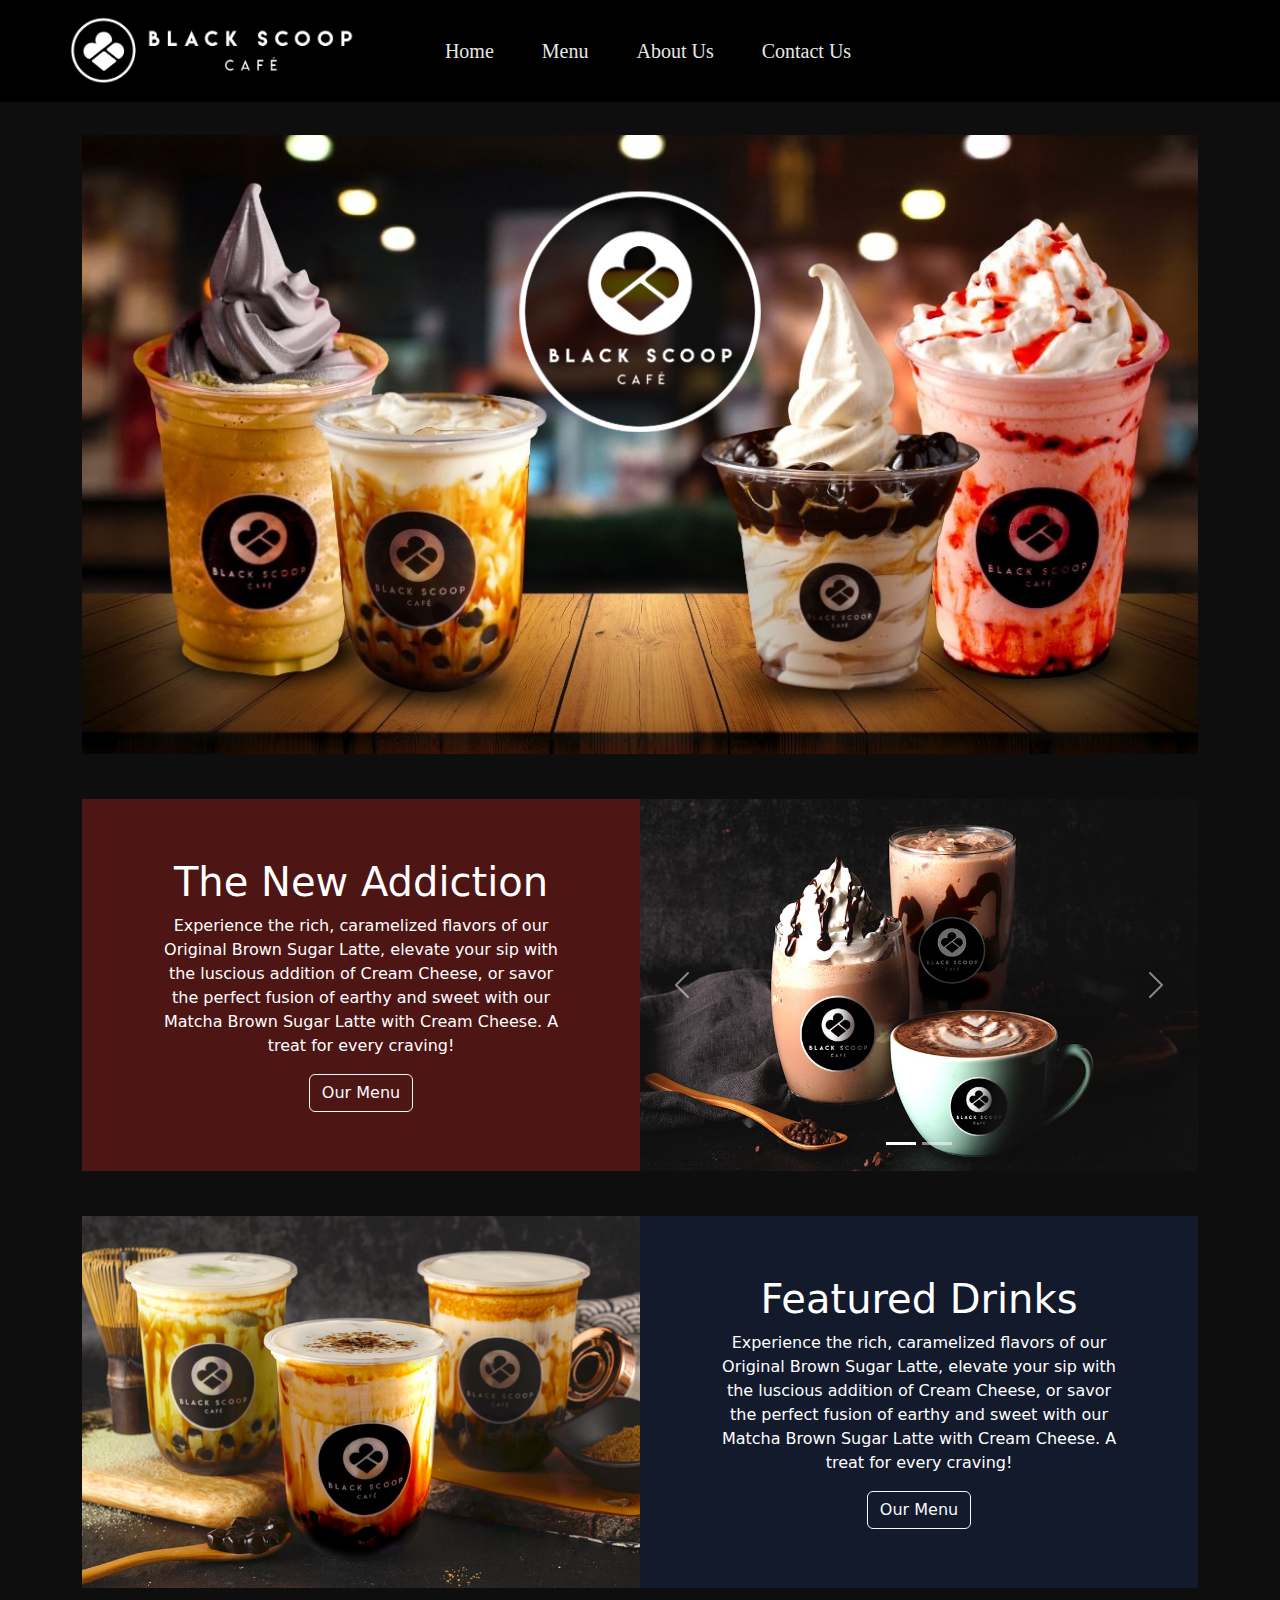
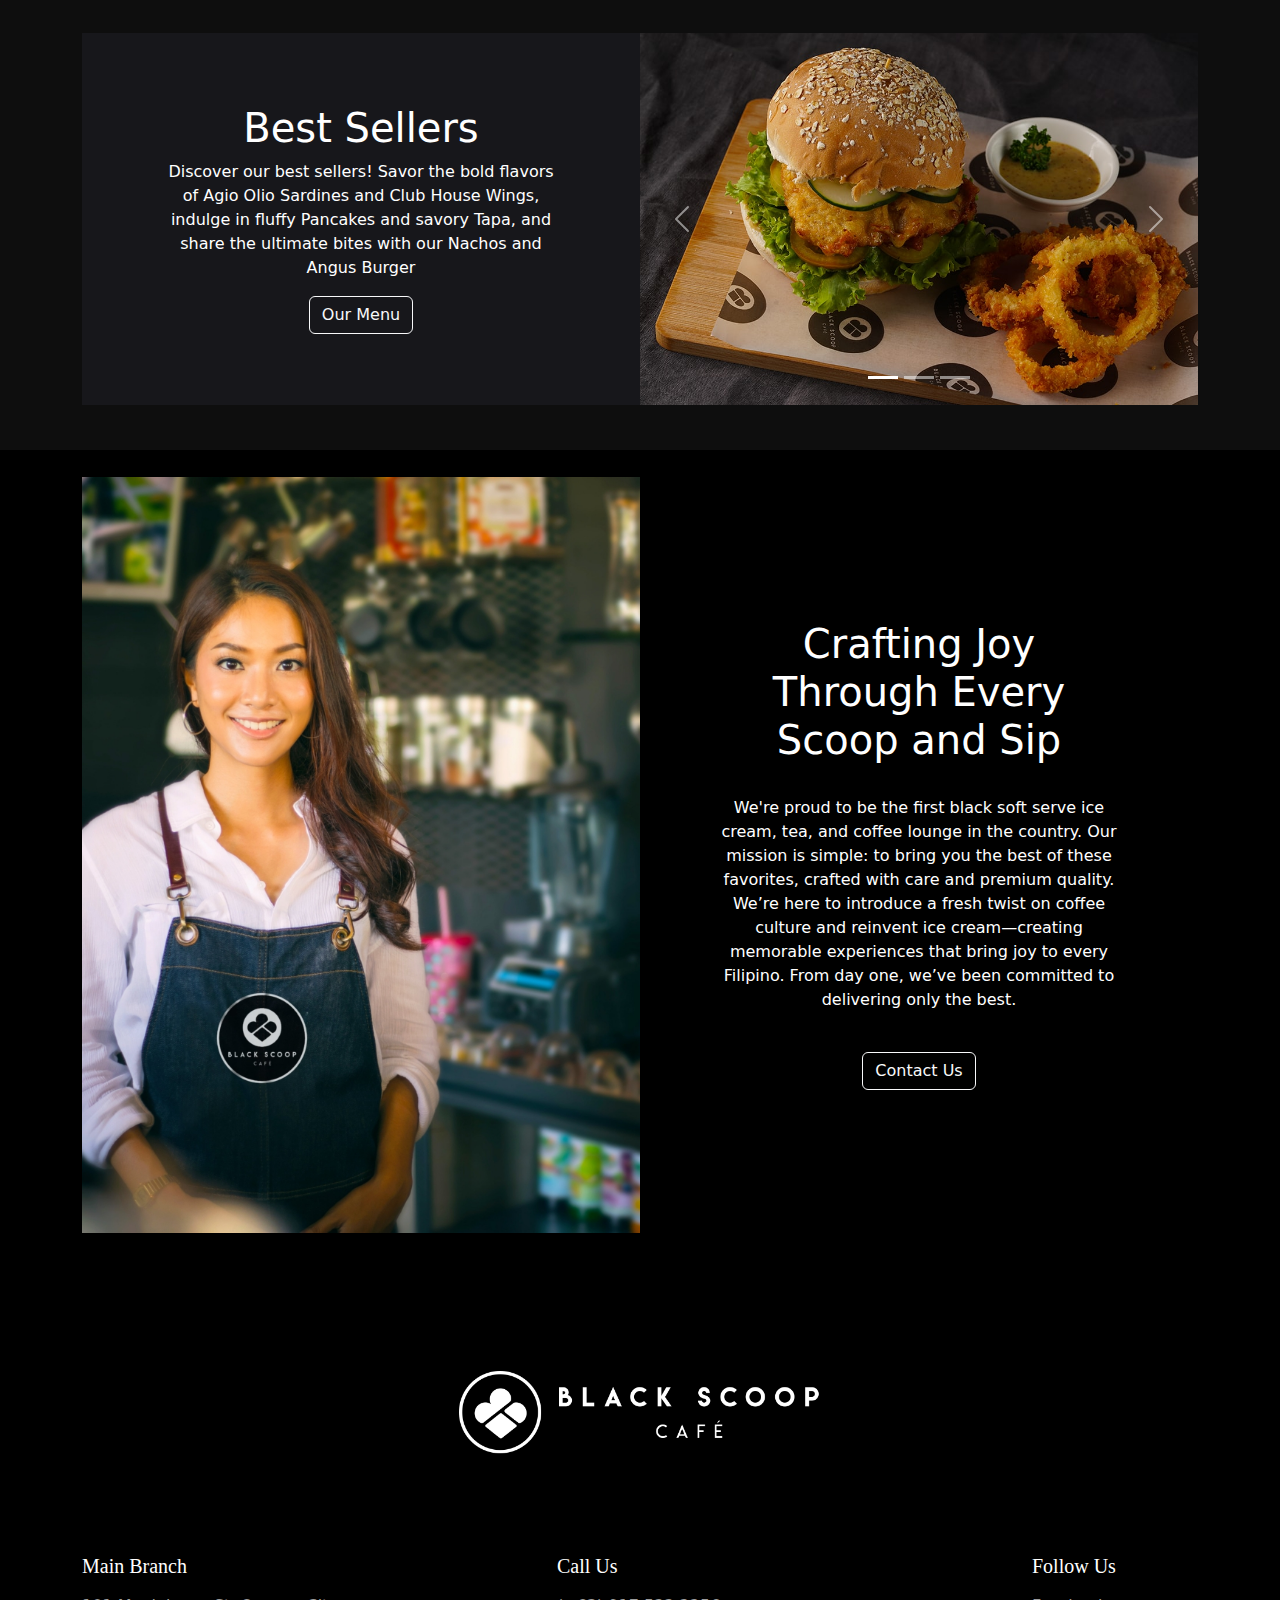
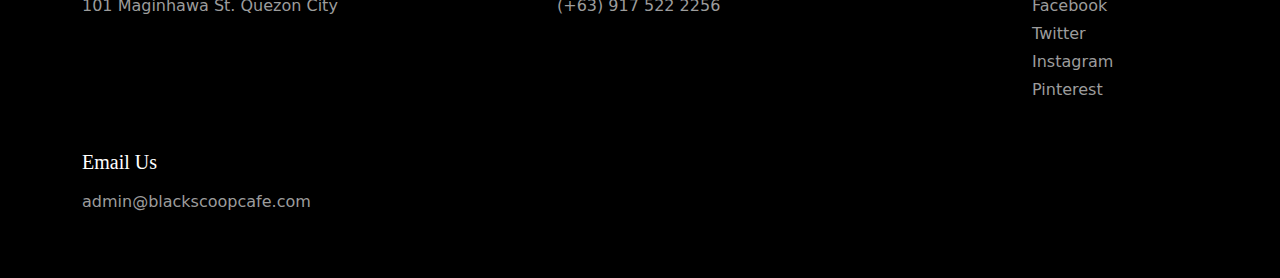
==== index.html @ 68b0709d "FinalizedCommit#23" ====
<!DOCTYPE html>
<html lang="en">
  <head>
    <meta charset="utf-8">
    <meta name="viewport" content="width=device-width, initial-scale=1">
    <title>Black Scoop Cafe</title>
    <script src="https://cdn.jsdelivr.net/npm/@popperjs/core@2.11.8/dist/umd/popper.min.js" integrity="sha384-I7E8VVD/ismYTF4hNIPjVp/Zjvgyol6VFvRkX/vR+Vc4jQkC+hVqc2pM8ODewa9r" crossorigin="anonymous"></script>
    <script src="https://cdn.jsdelivr.net/npm/bootstrap@5.3.3/dist/js/bootstrap.min.js" integrity="sha384-0pUGZvbkm6XF6gxjEnlmuGrJXVbNuzT9qBBavbLwCsOGabYfZo0T0to5eqruptLy" crossorigin="anonymous"></script>
    <link href="https://cdn.jsdelivr.net/npm/bootstrap@5.3.3/dist/css/bootstrap.min.css" rel="stylesheet" integrity="sha384-QWTKZyjpPEjISv5WaRU9OFeRpok6YctnYmDr5pNlyT2bRjXh0JMhjY6hW+ALEwIH" crossorigin="anonymous">
    <link rel="stylesheet" href="assets/css/style.css">
    <link rel="stylesheet" href="assets/css/links.css">
  </head>
  <body>
    <nav>
      <div class="nav-container">
        <div class="container">
          <div class="row">
            <div class="nav-logo col-lg-3 col-md-12 col-sm-12">
              <a href="index.html"><img src="assets/img/black_scoop_2.png" class="logo" alt="Black Scoop Logo"></a>
            </div>
            <div class="nav-links col-lg-6 col-md-12 col-sm-12">
              <ul class="nav justify-content-center">
                <li class="nav-item">
                  <a class="navbar-link active" aria-current="page" href="/index.html">Home</a>
                </li>
                <li class="nav-item">
                  <a class="navbar-link" href="./pages/page1/index.html">Menu</a>
                </li>
                <li class="nav-item">
                  <a class="navbar-link" href="../Premade-1/pages/page2/index.html">About Us</a>
                </li>
                <li class="nav-item">
                  <a class="navbar-link" href="./pages/page3/index.html">Contact Us</a>
                </li>
              </ul>
            </div>
          </div>
        </div>
      </div>
    </nav>
    <main>
      <div class="container-lg">
          <div class="hero-tab">
            <img src="assets/img/hero-banner.png" class="img-fluid w-100" alt="Banenr">
          </div>
      </div>
      <div class="new-addiction-section">
        <div class="container-lg">
          <div class="row g-0">
            <div class="content-1 text-center col-lg-6 col-md-12 col-sm-12">
              <div>
                <h1>The New Addiction</h1>
                <p>Experience the rich, caramelized flavors of our Original Brown Sugar Latte, elevate your sip with the luscious addition of Cream Cheese, or savor the perfect fusion of earthy and sweet with our Matcha Brown Sugar Latte with Cream Cheese. A treat for every craving!</p>
                <a href="pages/page1/index.html"><button type="button" class="btn btn-outline-light">Our Menu</button></a>
              </div>
             </div>
           <div class="featured col-lg-6 col-md-12 col-sm-12">
            <div id="carouselExampleIndicators" class="carousel slide">
              <div class="carousel-indicators">
                <button type="button" data-bs-target="#carouselExampleIndicators" data-bs-slide-to="0" class="active" aria-current="true" aria-label="Slide 1"></button>
                <button type="button" data-bs-target="#carouselExampleIndicators" data-bs-slide-to="1" aria-label="Slide 2"></button>
              </div>
              <div class="carousel-inner">
                <div class="carousel-item active">
                  <img src="assets/img/home-drinks-min.jpg" class="d-block w-100" alt="...">
                </div>
                <div class="carousel-item">
                  <img src="assets/img/home-hersheys-min.jpg" class="d-block w-100" alt="...">
                </div>
              </div>
              <button class="carousel-control-prev" type="button" data-bs-target="#carouselExampleIndicators" data-bs-slide="prev">
                <span class="carousel-control-prev-icon" aria-hidden="true"></span>
                <span class="visually-hidden">Previous</span>
              </button>
              <button class="carousel-control-next" type="button" data-bs-target="#carouselExampleIndicators" data-bs-slide="next">
                <span class="carousel-control-next-icon" aria-hidden="true"></span>
                <span class="visually-hidden">Next</span>
              </button>
            </div>
           </div>
          </div>
        </div>
      </div>
      <div class="featured-section">
        <div class="container-lg">
          <div class="row g-0">
           <div class="featured col-lg-6 col-md-12 col-sm-12">
              <img src="assets/img/home-featured-min-1.jpg" class="img-fluid w-100" alt="Feature Drinks">
           </div>
            <div class="content-2 text-center col-lg-6 col-md-12 col-sm-12">
             <div>
               <h1>Featured Drinks</h1>
               <p>Experience the rich, caramelized flavors of our Original Brown Sugar Latte, elevate your sip with the luscious addition of Cream Cheese, or savor the perfect fusion of earthy and sweet with our Matcha Brown Sugar Latte with Cream Cheese. A treat for every craving!</p>
               <a href="pages/page1/index.html"><button type="button" class="btn btn-outline-light">Our Menu</button></a>
             </div>
            </div>
          </div>
        </div>
      </div>
      <div class="carousel-section">
        <div class="container-lg">
          <div class="row g-0">
            <div class="content-3 text-center col-lg-6 col-md-12 col-sm-12">
              <div>
                <h1>Best Sellers</h1>
                <p>Discover our best sellers! Savor the bold flavors of Agio Olio Sardines and Club House Wings, indulge in fluffy Pancakes and savory Tapa, and share the ultimate bites with our Nachos and Angus Burger</p>
                <a href="pages/page1/index.html"><button type="button" class="btn btn-outline-light">Our Menu</button></a>
              </div>
            </div>
            <div class="col-lg-6 col-md-12 col-sm-12">
              <div id="carouselExampleCaptions" class="carousel slide">
                <div class="carousel-indicators">
                  <button type="button" data-bs-target="#carouselExampleCaptions" data-bs-slide-to="0" class="active" aria-current="true" aria-label="Slide 1"></button>
                  <button type="button" data-bs-target="#carouselExampleCaptions" data-bs-slide-to="1" aria-label="Slide 2"></button>
                  <button type="button" data-bs-target="#carouselExampleCaptions" data-bs-slide-to="2" aria-label="Slide 3"></button>
                </div>
                <div class="carousel-inner">
                  <div class="carousel-item active">
                    <img src="assets/img/home-foods-min.jpg" class="d-block w-100" alt="...">
                    <div class="carousel-caption d-none d-md-block">
                    </div>
                  </div>
                  <div class="carousel-item">
                    <img src="assets/img/Agio-Olio-Sardines-min.jpg" class="d-block w-100" alt="...">
                    <div class="carousel-caption d-none d-md-block">
                    </div>
                  </div>
                  <div class="carousel-item">
                    <img src="assets/img/Nachos-min.jpg" class="d-block w-100" alt="...">
                    <div class="carousel-caption d-none d-md-block">
                    </div>
                  </div>
                </div>
                <button class="carousel-control-prev" type="button" data-bs-target="#carouselExampleCaptions" data-bs-slide="prev">
                  <span class="carousel-control-prev-icon" aria-hidden="true"></span>
                  <span class="visually-hidden">Previous</span>
                </button>
                <button class="carousel-control-next" type="button" data-bs-target="#carouselExampleCaptions" data-bs-slide="next">
                  <span class="carousel-control-next-icon" aria-hidden="true"></span>
                  <span class="visually-hidden">Next</span>
                </button>
              </div>
            </div>
          </div>
        </div>
      </div>
    <div class="dedicated-section">
      <div class="container-lg">
        <div class="row g-0">
         <div class="featured col-lg-6 col-md-12 col-sm-12">
            <img src="assets/img/home-barista-min-756x1024.jpg" class="img-fluid w-100" alt="Feature Drinks">
         </div>
         <div class="content-4 text-center col-lg-6 col-md-12 col-sm-12">
          <div>
            <h1>Crafting Joy Through Every Scoop and Sip</h1><br>
            <p>We're proud to be the first black soft serve ice cream, tea, and coffee lounge in the country. Our mission is simple: to bring you the best of these favorites, crafted with care and premium quality. We’re here to introduce a fresh twist on coffee culture and reinvent ice cream—creating memorable experiences that bring joy to every Filipino. From day one, we’ve been committed to delivering only the best.</p>
              <br><a href="pages/page3/index.html"><button type="button" class="btn btn-outline-light">Contact Us</button></a>
          </div>
        </div>
      </div>
    </div>
    </main>
    <footer>
        <div class="footer-body">
          <div class="container-lg">
             <div class="footer-logo d-flex justify-content-center">
               <img src="assets/img/black_scoop_2.png" class="img-fluid img-logo justify-content-center" alt="">
            </div>
            <div>
            </div>
            <div class="row mt-5">
              <div class="col-lg-5 col-md-6 mt-5">
                <div class="row">
                  <div class="col-12"><h5>Main Branch</h5></div>
                  <div class="col-12 mt-2"><p class="grey">101 Maginhawa St. Quezon City</p></div>
                </div>
              </div>
              <div class="col-lg-5 col-md-6 mt-5">
                <div class="row">
                  <div class="col-12"><h5>Call Us</h5></div>
                  <div class="col-12 mt-2"><p class="grey">(+63) 917 522 2256</p></div>
                </div>
              </div>
              <div class="text col-lg-2 col-md-6 mt-5">
                <div class="row g-0">
                  <div class="col-12"><h5>Follow Us</h5></div>
                  <ul class="nav flex-column mt-1">
                    <li class="nav-item mt-1">
                      <a class="footer-link-grey" href="https://www.facebook.com/blackscoopcafe/">Facebook</a>
                    </li>
                    <li class="nav-item mt-1">
                      <a class="footer-link-grey" href="https://x.com/blackscoopcafe">Twitter</a>
                    </li>
                    <li class="nav-item mt-1">
                      <a class="footer-link-grey" href="https://www.instagram.com/blackscoopcafeph/">Instagram</a>
                    </li>
                    <li class="nav-item mt-1">
                      <a class="footer-link-grey" href="https://www.pinterest.com/blackscoopcafe/">Pinterest</a>
                    </li>
                  </ul>
                </div>
              </div>
              <div class="col-lg-12 col-md-6 mt-5 mb-5">
                <div class="row">
                  <div class="col-12"><h5>Email Us</h5></div>
                  <div class="col-12 mt-2"><p class="grey">admin@blackscoopcafe.com</p></div>
                </div>
              </div>
            </div>
          </div>
        </div>
    </footer>
    <script src="https://cdn.jsdelivr.net/npm/bootstrap@5.3.3/dist/js/bootstrap.bundle.min.js" integrity="sha384-YvpcrYf0tY3lHB60NNkmXc5s9fDVZLESaAA55NDzOxhy9GkcIdslK1eN7N6jIeHz" crossorigin="anonymous"></script>
  </body>
</html>
---- assets/css/style.css ----
body{
    background-color: #0e0e0e;
}

p, h1, h5{
    color: #ffffff;
}

.grey{
    color: #9c9c9c;
}
h5{
    font-family: Cambria;
}

.nav-container{
    padding:1rem;
    background-color: #000000;
    border: 0px solid rgb(0, 0, 0); /* outline guide for sectioning */
    display: flex;
    position: fixed;
    top: 0;
    left: 0;
    right: 0;
    z-index: 20;
}

.logo{
    height: 70px;
}

.backup{
    background-color: #070707;
}

.nav-logo, .nav-links{
    display: flex;
    justify-content: center;
    align-items: center;
}

.hero-tab{
    margin-top: 15vh;
    margin-bottom: 5vh;
    border: 0px solid rgb(27, 27, 27);
    display: flex;
    justify-content: center;
}

.new-addiction-section{
    margin-bottom: 5vh;

    .content-1{
        display: flex;
        justify-content: center;
        align-items: center;
        padding-top: 1rem;
        padding-bottom: 1rem;
        padding-left: 5rem;
        padding-right: 5rem;
        border: 0px solid white;
        background-color: #4e1515;
    }
}

.featured-section{
    margin-bottom: 5vh;

    .content-2{
        display: flex;
        justify-content: center;
        align-items: center;
        padding-top: 1rem;
        padding-bottom: 1rem;
        padding-left: 5rem;
        padding-right: 5rem;
        border: 0px solid white;
        background-color: #131a2c;
    }
}

.carousel-section{
    margin-bottom: 5vh;

    .content-3{
        display: flex;
        justify-content: center;
        align-items: center;
        padding-top: 1rem;
        padding-bottom: 1rem;
        padding-left: 5rem;
        padding-right: 5rem;
        border: 0px solid white;
        background-color: #17171b;
    }
}

.dedicated-section{
    padding-top: 3vh;
    background-color: #000000;
    border: 0px solid white;

    .content-4{
        display: flex;
        justify-content: center;
        align-items: center;
        padding-top: 1rem;
        padding-bottom: 1rem;
        padding-left: 5rem;
        padding-right: 5rem;
        border: 0px solid white;
        background-color: #000000;
    }
}

.footer-body{
    padding-top: 15vh;
    background-color: #000000;

        .img-logo{
            height: 10vh;
    }

    .footer-margins{
        margin: 4rem 0 0 3rem;
    }

    .fixed-size{
        height: 40px;
        width: auto;
    }
}

.test{
    border: 1px solid white;
}
---- assets/css/links.css ----
a.navbar-link, a.navbar-brand{
    margin: 0rem 1rem 0 2rem;
    text-decoration: none;
    font-family: Cambria;
    font-size: 20px;
    color: #e7e7e7;
}

a.navbar-link:hover{
    color: #ffffff;
}


a.footer-link{
    text-decoration: none;
    margin: 0 7rem 0 0;
    color: #e7e7e7;
}
a.footer-link:hover{
    color: #a8a8a8;
}

a.footer-link-grey{
    text-decoration: none;
    margin: 0 7rem 0 0;
    color: #9c9c9c;
}

a.footer-link-grey:hover{
    color: #ffffff;
}
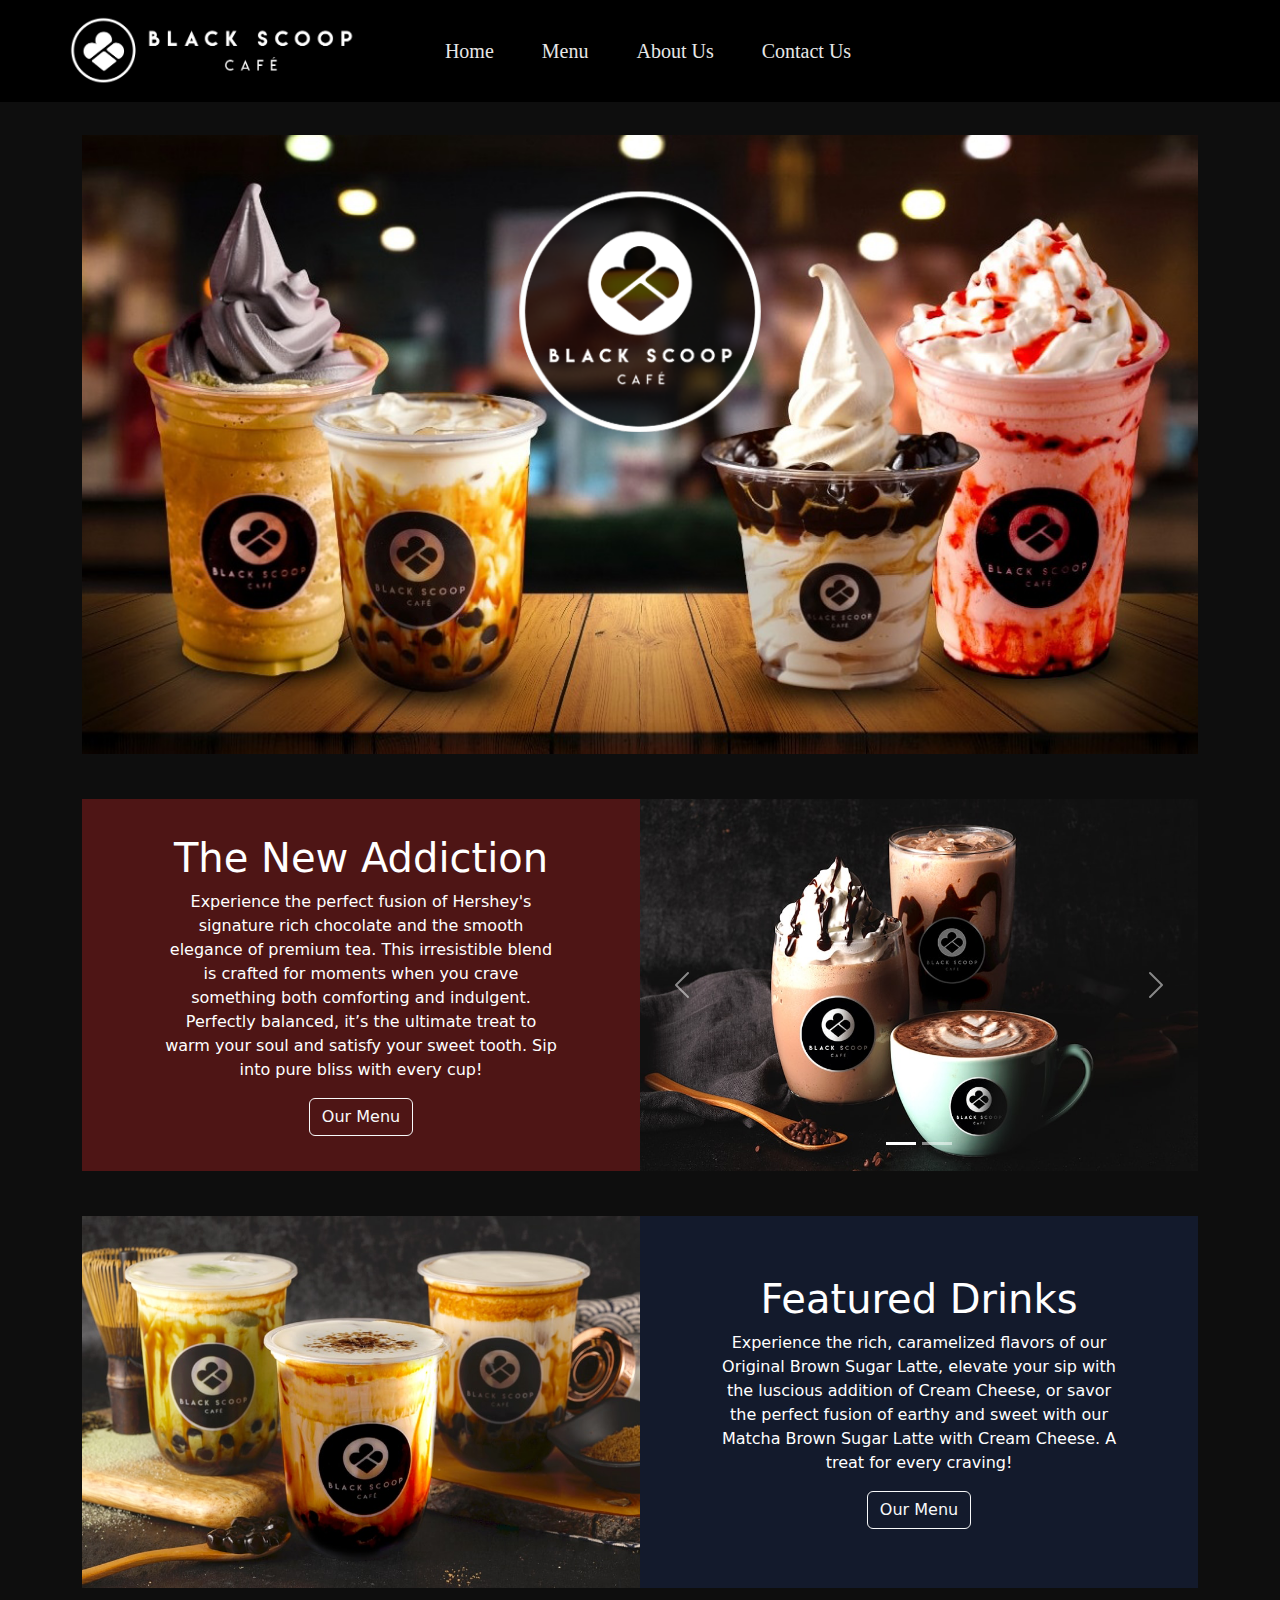
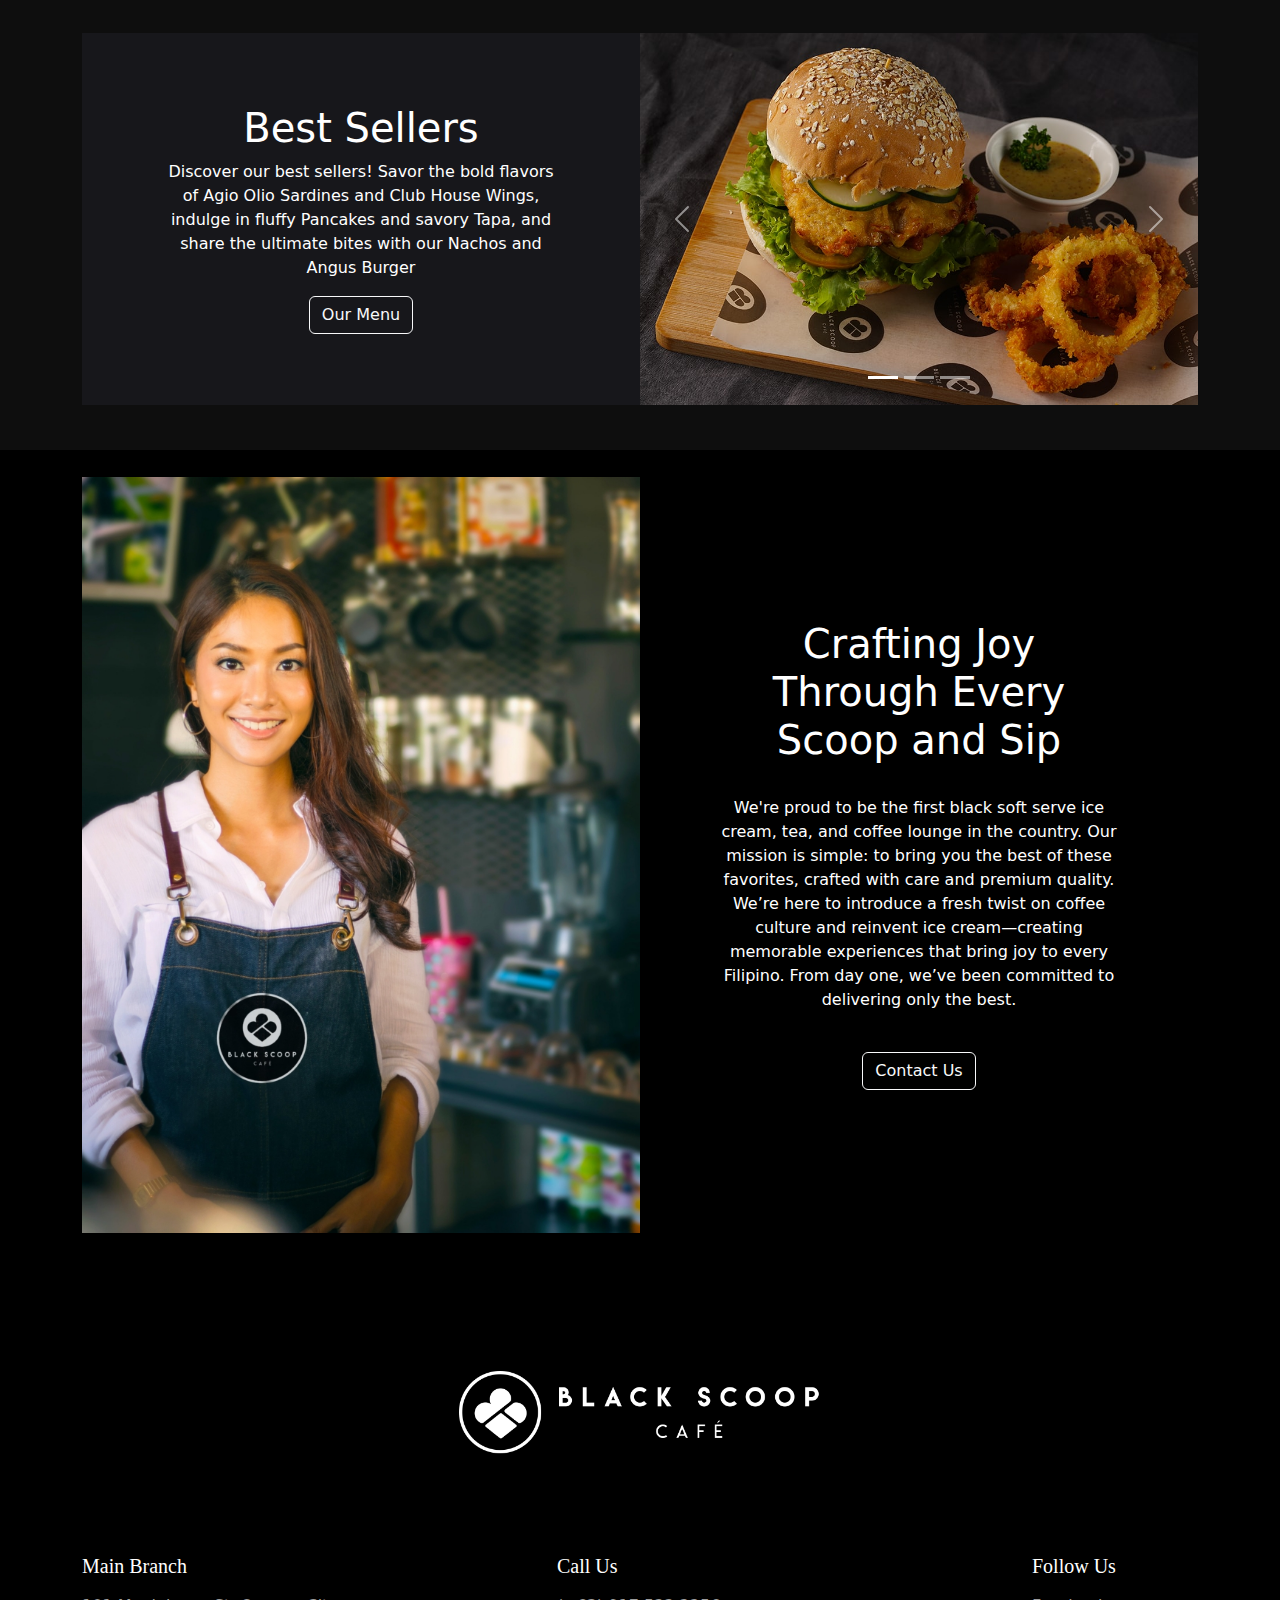
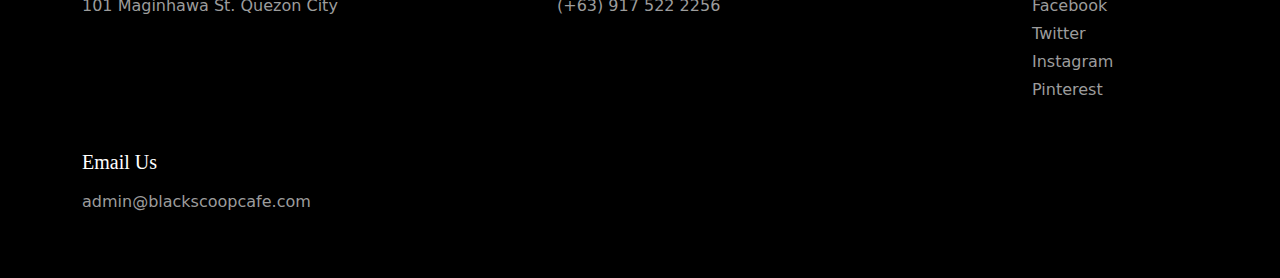
==== commit b38b84fa: "FinalCommit#36" ====
--- a/index.html
+++ b/index.html
@@ -21,13 +21,13 @@
             <div class="nav-links col-lg-6 col-md-12 col-sm-12">
               <ul class="nav justify-content-center">
                 <li class="nav-item">
-                  <a class="navbar-link active" aria-current="page" href="/index.html">Home</a>
+                  <a class="navbar-link active" aria-current="page" href="./index.html">Home</a>
                 </li>
                 <li class="nav-item">
                   <a class="navbar-link" href="./pages/page1/index.html">Menu</a>
                 </li>
                 <li class="nav-item">
-                  <a class="navbar-link" href="../Premade-1/pages/page2/index.html">About Us</a>
+                  <a class="navbar-link" href="./pages/page2/index.html">About Us</a>
                 </li>
                 <li class="nav-item">
                   <a class="navbar-link" href="./pages/page3/index.html">Contact Us</a>
@@ -50,8 +50,8 @@
             <div class="content-1 text-center col-lg-6 col-md-12 col-sm-12">
               <div>
                 <h1>The New Addiction</h1>
-                <p>Experience the rich, caramelized flavors of our Original Brown Sugar Latte, elevate your sip with the luscious addition of Cream Cheese, or savor the perfect fusion of earthy and sweet with our Matcha Brown Sugar Latte with Cream Cheese. A treat for every craving!</p>
-                <a href="pages/page1/index.html"><button type="button" class="btn btn-outline-light">Our Menu</button></a>
+                <p>Experience the perfect fusion of Hershey's signature rich chocolate and the smooth elegance of premium tea. This irresistible blend is crafted for moments when you crave something both comforting and indulgent. Perfectly balanced, it’s the ultimate treat to warm your soul and satisfy your sweet tooth. Sip into pure bliss with every cup!</p>
+                <a href="./pages/page1/index.html"><button type="button" class="btn btn-outline-light">Our Menu</button></a>
               </div>
              </div>
            <div class="featured col-lg-6 col-md-12 col-sm-12">
@@ -91,7 +91,7 @@
              <div>
                <h1>Featured Drinks</h1>
                <p>Experience the rich, caramelized flavors of our Original Brown Sugar Latte, elevate your sip with the luscious addition of Cream Cheese, or savor the perfect fusion of earthy and sweet with our Matcha Brown Sugar Latte with Cream Cheese. A treat for every craving!</p>
-               <a href="pages/page1/index.html"><button type="button" class="btn btn-outline-light">Our Menu</button></a>
+               <a href="./pages/page1/index.html"><button type="button" class="btn btn-outline-light">Our Menu</button></a>
              </div>
             </div>
           </div>
@@ -104,7 +104,7 @@
               <div>
                 <h1>Best Sellers</h1>
                 <p>Discover our best sellers! Savor the bold flavors of Agio Olio Sardines and Club House Wings, indulge in fluffy Pancakes and savory Tapa, and share the ultimate bites with our Nachos and Angus Burger</p>
-                <a href="pages/page1/index.html"><button type="button" class="btn btn-outline-light">Our Menu</button></a>
+                <a href="./pages/page1/index.html"><button type="button" class="btn btn-outline-light">Our Menu</button></a>
               </div>
             </div>
             <div class="col-lg-6 col-md-12 col-sm-12">
@@ -154,7 +154,7 @@
           <div>
             <h1>Crafting Joy Through Every Scoop and Sip</h1><br>
             <p>We're proud to be the first black soft serve ice cream, tea, and coffee lounge in the country. Our mission is simple: to bring you the best of these favorites, crafted with care and premium quality. We’re here to introduce a fresh twist on coffee culture and reinvent ice cream—creating memorable experiences that bring joy to every Filipino. From day one, we’ve been committed to delivering only the best.</p>
-              <br><a href="pages/page3/index.html"><button type="button" class="btn btn-outline-light">Contact Us</button></a>
+              <br><a href="./pages/page3/index.html"><button type="button" class="btn btn-outline-light">Contact Us</button></a>
           </div>
         </div>
       </div>
